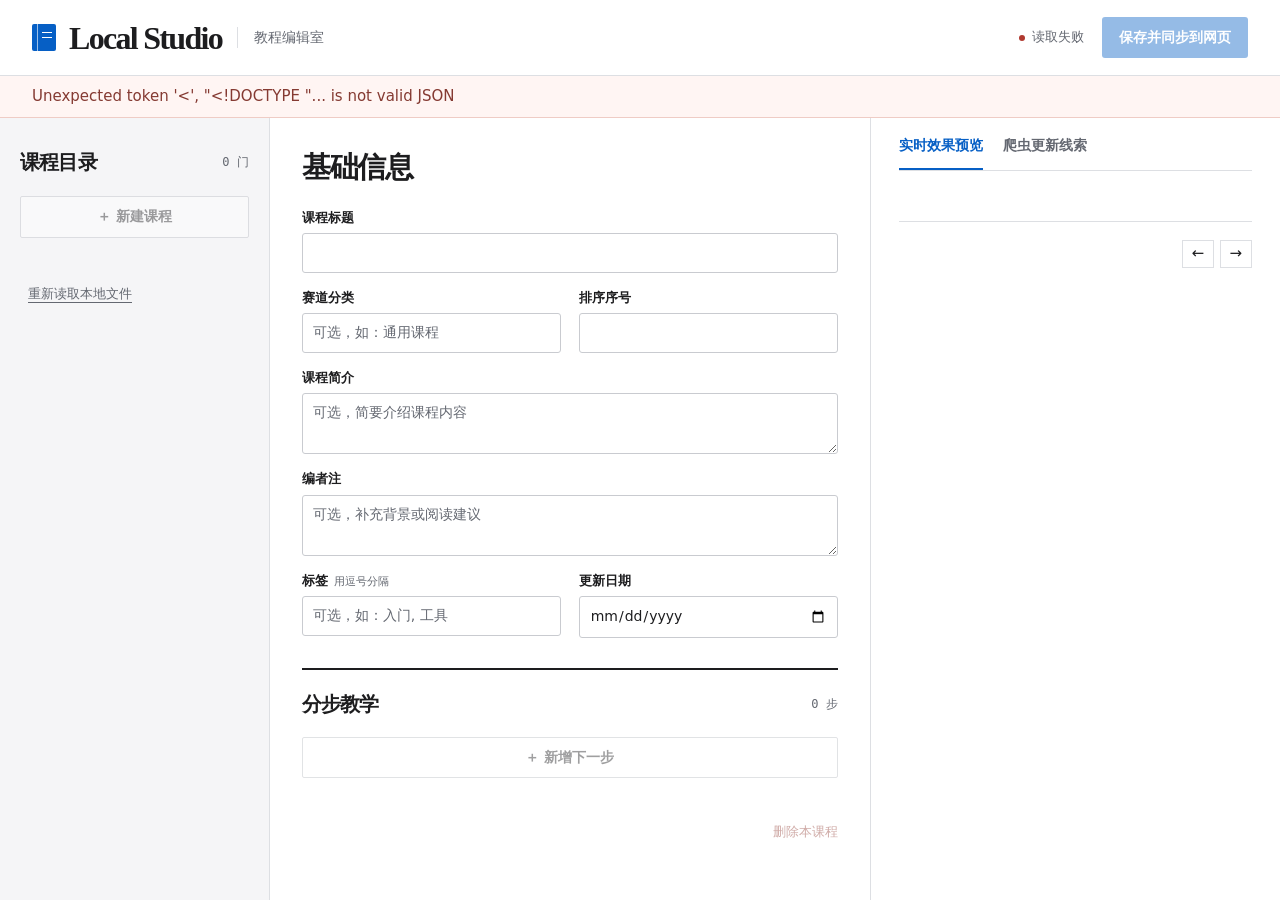
==== studio/index.html @ e98e93e3 "feat: sync Radar guides studio, expanded consumer feeds, and full-page reader" ====
<!doctype html>
<html lang="zh-CN">
<head>
  <meta charset="utf-8">
  <meta name="viewport" content="width=device-width,initial-scale=1">
  <meta name="color-scheme" content="light">
  <link rel="icon" href="data:,">
  <link rel="stylesheet" href="/studio/studio.css">
  <title>Local Studio · 教程编辑室</title>
</head>
<body>
<header class="bar">
  <div class="brand"><i class="book" aria-hidden="true"></i><span>Local Studio</span><span class="brand-sub">教程编辑室</span></div>
  <div class="actions"><span id="status" role="status" aria-live="polite" aria-atomic="true">正在读取</span><button id="save" class="primary" type="submit" form="editor" disabled>保存并同步到网页</button></div>
</header>
<p id="message" role="alert" hidden></p>
<nav class="mobile" aria-label="工作区"><button data-pane="catalog">课程目录</button><button data-pane="edit">课程编辑</button><button data-pane="reference">预览与线索</button></nav>
<main id="workspace" data-pane="edit">
  <aside class="catalog pane" aria-label="课程目录">
    <div class="heading-row"><h2>课程目录</h2><span id="count" class="count">0 门</span></div>
    <button id="new" class="new" disabled>＋ 新建课程</button>
    <nav id="courses" aria-label="选择课程"></nav>
    <button id="reload" class="reload">重新读取本地文件</button>
  </aside>
  <section class="edit pane" aria-label="课程编辑">
    <p id="empty" class="empty" hidden>课程库还是空白。点击「＋ 新建课程」，从头创建第 1 课。</p>
    <form id="editor">
      <div class="heading-row"><h1>基础信息</h1><span id="filelabel" class="file"></span></div>
      <div class="fields">
        <label class="wide">课程标题<input name="title" required autocomplete="off"></label>
        <label>赛道分类<input name="track" placeholder="可选，如：通用课程"></label>
        <label>排序序号<input name="order" type="number" min="1" step="1" required></label>
        <label class="wide">课程简介<textarea name="summary" rows="2" placeholder="可选，简要介绍课程内容"></textarea></label>
        <label class="wide">编者注<textarea name="author_note" rows="2" placeholder="可选，补充背景或阅读建议"></textarea></label>
        <label>标签<span class="hint">用逗号分隔</span><input name="related_tags" placeholder="可选，如：入门, 工具"></label>
        <label>更新日期<input name="updated_at" type="date" required></label>
      </div>
      <div class="step-heading heading-row"><h2>分步教学</h2><span id="step-count" class="count">0 步</span></div>
      <div id="steps"></div>
      <button id="add" type="button" class="new">＋ 新增下一步</button>
      <div class="footer"><button id="delete" type="button" class="danger" disabled>删除本课程</button></div>
    </form>
  </section>
  <aside class="reference pane" aria-label="参考区">
    <div class="tabs"><button id="preview-tab" type="button" aria-pressed="true">实时效果预览</button><button id="updates-tab" type="button" aria-pressed="false">爬虫更新线索</button></div>
    <div id="preview">
      <div class="preview-head"><div id="preview-track" class="track"></div><h2 id="preview-title"></h2><p id="preview-summary"></p></div>
      <div class="heading-row reader-nav"><span id="position"></span><div><button id="prev" aria-label="预览上一步">←</button><button id="next" aria-label="预览下一步">→</button></div></div>
      <h3 id="preview-step"></h3><div id="preview-body" class="prose"></div>
    </div>
    <div id="updates" class="prose" hidden></div>
  </aside>
</main>
<dialog id="create-dialog">
  <form id="create-form"><h2>新建课程</h2>
    <label>课程标题<input name="title" required autocomplete="off" autofocus></label>
    <label>赛道分类<input name="track" placeholder="可选，如：通用课程"></label>
    <div class="dialog-actions"><button type="button" id="cancel">取消</button><button class="primary">创建课程</button></div>
  </form>
</dialog>
<dialog id="link-dialog" aria-labelledby="link-dialog-title">
  <form id="link-form" novalidate>
    <h2 id="link-dialog-title">插入链接</h2>
    <label>目标网址<input id="link-url" name="url" type="text" required autocomplete="off" autocapitalize="off" spellcheck="false" placeholder="https://example.com 或 example.com" aria-describedby="link-help link-error" autofocus></label>
    <p id="link-help" class="dialog-hint">仅支持 HTTP(S) 网址；省略协议时，域名前会自动补上 https://。</p>
    <label>显示文字<input id="link-text" name="text" type="text" autocomplete="off" placeholder="可选，留空显示完整网址"></label>
    <label class="check-label"><input id="link-standalone" name="standalone" type="checkbox" checked>独占一行显示（在网页端展示为跳转入口）</label>
    <p id="link-error" class="dialog-error" role="alert" hidden></p>
    <div class="dialog-actions"><button type="button" id="link-cancel">取消</button><button type="submit" class="primary">插入链接</button></div>
  </form>
</dialog>
<script type="module" src="/studio/app.js"></script>
</body></html>
---- studio/studio.css ----
*{box-sizing:border-box}
:root{--ink:#1d1d1f;--muted:#646871;--line:#dddfe3;--paper:#fff;--wash:#f5f5f7;--blue:#065fc5;--serif:"Songti SC","STSong","SimSun",Georgia,serif;--sans:"Source Sans 3","Microsoft YaHei","PingFang SC",system-ui,sans-serif}
html,body{margin:0;color:var(--ink);background:white;font:15px/1.55 var(--sans)}
button,input,textarea{font:inherit;color:inherit}button{cursor:pointer;border:0;background:transparent}button:disabled{opacity:.42;cursor:default}button:hover:enabled{color:var(--blue)}button:focus-visible,a:focus-visible{outline:2px solid var(--blue);outline-offset:3px}
h1,h2,h3,p{margin:0}h1,h2{letter-spacing:-.04em}.bar{height:76px;padding:0 32px;display:flex;align-items:center;justify-content:space-between;border-bottom:1px solid var(--line);gap:12px;background:white;position:relative;z-index:1}
.brand,.actions,.heading-row,.dialog-actions{display:flex;align-items:center}.brand{gap:13px;white-space:nowrap}.brand>span:first-of-type{font:600 32px/1 Georgia,serif;letter-spacing:-1.7px}.brand-sub{margin-left:2px;padding-left:16px;border-left:1px solid var(--line);font-size:14px;color:var(--muted)}
.book{display:block;width:24px;height:27px;background:var(--blue);position:relative;border-radius:2px}.book:before{content:"";position:absolute;left:5px;top:0;bottom:0;border-left:1px solid #fff9}.book:after{content:"";position:absolute;left:10px;right:4px;top:8px;height:4px;border-top:1px solid white;border-bottom:1px solid white}
.actions{gap:18px}.primary{background:var(--blue);color:white;font-size:14px;font-weight:600;padding:10px 17px;border-radius:3px}.primary:hover:enabled{color:white;background:#044f9e}
#status{font-size:13px;color:var(--muted)}#status:before{content:"";display:inline-block;width:6px;height:6px;margin-right:7px;border-radius:50%;background:#59836b}#status[data-kind=dirty]:before{background:#b9892a}#status[data-kind=error]:before{background:#b0392f}#status[data-kind=busy]:before{background:var(--blue)}
#message{background:#fff5f3;color:#853a32;padding:9px 32px;border-bottom:1px solid #efccc5;overflow-wrap:anywhere}
body{height:100dvh;display:flex;flex-direction:column}.bar,.mobile{flex:none}main{display:grid;grid-template-columns:minmax(210px,.71fr) minmax(360px,1.58fr) minmax(310px,1.08fr);min-height:0;flex:1}.pane{overflow:auto;min-width:0;scrollbar-width:thin}.catalog{background:var(--wash);padding:29px 20px;border-right:1px solid var(--line)}.heading-row{justify-content:space-between;gap:10px}.heading-row h2{font-size:20px}.count,.file,#position{font:12px/1.4 Consolas,monospace;color:var(--muted)}.count{white-space:nowrap}.new{width:100%;padding:9px;border:1px solid #babdc3;background:white;border-radius:2px;font-size:14px;font-weight:600}.new:hover:enabled{border-color:var(--blue)}#new{margin:18px 0 14px}
.course{display:grid;grid-template-columns:26px 1fr;gap:8px;width:100%;text-align:left;padding:16px 8px 17px;border-top:1px solid var(--line);position:relative}.course[aria-current=true]{background:white}.course[aria-current=true]:before{content:"";position:absolute;left:0;top:14px;bottom:14px;width:2px;background:var(--blue)}.course .ord{font:italic 18px Georgia,serif;color:var(--muted);text-align:center}.course small{color:var(--muted);font-size:12px;display:block;margin-bottom:5px}.course strong{font-size:14px;line-height:1.65;display:block}.course[aria-current=true] .ord{color:var(--blue)}.reload,.danger{font-size:13px;color:var(--muted);padding:8px 0}.reload{margin:24px 8px 0;text-decoration:underline;text-underline-offset:4px}
.edit{padding:30px clamp(20px,2.5vw,46px) 48px}.edit h1{font:700 29px var(--serif)}.file{word-break:break-all;text-align:right;font-size:11px}.fields{display:grid;grid-template-columns:minmax(0,1fr) minmax(0,1fr);gap:15px 18px;margin-top:20px}.wide{grid-column:1/-1}label{display:block;font-size:13px;font-weight:600}input,textarea{display:block;width:100%;border:1px solid #c9cbd0;background:white;border-radius:3px;font-size:14px;font-weight:400;line-height:1.55;margin-top:5px;padding:8px 10px;min-width:0}input:focus,textarea:focus{outline:2px solid #a9c9ee;outline-offset:0;border-color:var(--blue)}textarea{resize:vertical}.hint{font-size:11px;font-weight:400;color:var(--muted);margin-left:6px}.step-heading{margin-top:30px;border-top:2px solid var(--ink);padding-top:19px}.step{border-bottom:1px solid var(--line);padding:18px 0 24px}.step label{margin-top:12px}.step .heading-row{background:var(--wash);padding:6px 10px}.step .sequence{font:600 12px/1.6 Consolas,monospace;letter-spacing:.1em}.tools{display:flex;gap:5px}.tools button,.insert{font-size:12px;padding:4px;color:var(--muted)}button.insert{margin:5px 0 0;color:var(--blue)}#add{margin-top:17px}.footer{text-align:right;margin-top:36px}.danger{color:#913b32}
.reference{border-left:1px solid var(--line);padding:0 clamp(19px,2.2vw,38px) 40px}.tabs{display:flex;gap:20px;border-bottom:1px solid var(--line);position:sticky;top:0;background:#fff;z-index:1}.tabs button{padding:17px 0 13px;color:var(--muted);font-size:14px;font-weight:600}.tabs button[aria-pressed=true]{color:var(--blue);box-shadow:inset 0 -2px var(--blue)}.preview-head{padding:28px 0 22px;border-bottom:1px solid var(--line)}.track{font-size:12px;color:var(--blue);font-weight:600;letter-spacing:.04em}#preview-title{font:700 clamp(26px,2.05vw,36px)/1.48 var(--serif);letter-spacing:-.045em;margin:10px 0 12px;overflow-wrap:anywhere}#preview-summary{color:var(--muted);font-size:14px;line-height:1.8}.reader-nav{margin:18px 0 10px}.reader-nav button{border:1px solid var(--line);width:32px;height:28px;margin-left:6px}.reference h3{font-size:19px;line-height:1.55}.prose{line-height:1.85;font-size:14px;overflow-wrap:anywhere}.prose p,.prose ol,.prose ul{margin:12px 0}.prose ul,.prose ol{padding-left:21px}.prose h3,.prose h4{margin:16px 0 8px}.prose a{color:var(--blue);text-underline-offset:3px}.prose code{font:13px/1.65 Consolas,monospace;background:var(--wash);padding:1px 3px}.prose pre{background:#f3f4f6;padding:12px;overflow:auto;white-space:pre-wrap}.prose pre code{background:none;padding:0}.prose blockquote{border-left:2px solid var(--blue);background:#f5f8fc;padding:8px 12px;margin:15px 0}.prose table{border-collapse:collapse;width:100%;font-size:12px}.prose td,.prose th{border-bottom:1px solid var(--line);padding:6px;text-align:left;vertical-align:top}.prose th{background:var(--wash)}#updates{padding-top:15px}
.insert-tools{display:flex;align-items:center;flex-wrap:wrap;gap:4px 12px;margin-top:5px}.insert-tools button.insert{margin:0}.image-status{font-size:12px;color:var(--blue)}.image-hint{margin-top:3px;font-size:11px;line-height:1.7;color:var(--muted)}textarea.drag-over{border-color:var(--blue);outline:2px dashed var(--blue);outline-offset:2px;background:#f5f8fc}textarea.uploading{background:var(--wash);cursor:progress}
.prose img{max-width:100%;height:auto;vertical-align:middle}.prose figure{margin:18px 0;border-radius:0}.prose figure img{display:block}.prose figcaption{margin-top:7px;font-size:12px;line-height:1.65;color:var(--muted)}
.prose .link-entry{margin:14px 0;border-bottom:1px solid var(--line)}.prose .link-entry>a{display:flex;align-items:baseline;justify-content:space-between;gap:12px;padding:11px 0;text-decoration:none}.link-label{min-width:0;flex:1;overflow-wrap:anywhere;text-decoration:underline;text-underline-offset:4px}.link-action{flex:none;white-space:nowrap;font-size:12px;font-weight:500}.prose .link-entry>a:hover .link-label{text-decoration-thickness:2px}.preview-empty{color:var(--muted);font-size:13px}#preview-track:empty,#preview-title:empty,#preview-summary:empty,#preview-step:empty{display:none}
.empty{margin-bottom:26px;padding-bottom:22px;border-bottom:1px solid var(--line);color:var(--muted);line-height:1.85}
dialog{border:1px solid var(--line);padding:24px;width:min(390px,90vw);max-height:calc(100dvh - 32px);overflow:auto;border-radius:4px}dialog::backdrop{background:#20242b55}dialog h2{font:700 25px var(--serif)}dialog label{margin-top:16px}.dialog-actions{justify-content:flex-end;gap:14px;margin-top:22px}
#link-dialog{width:min(460px,calc(100vw - 32px))}.dialog-hint{margin-top:7px;font-size:12px;line-height:1.7;color:var(--muted)}.check-label{display:flex;align-items:center;gap:8px;font-weight:400}.check-label input{width:16px;height:16px;flex:none;margin:0;padding:0;accent-color:var(--blue)}.dialog-error{margin-top:14px;padding-top:12px;border-top:1px solid var(--line);color:#913b32;font-size:13px;overflow-wrap:anywhere}#link-url[aria-invalid=true]{border-color:#913b32}input::placeholder,textarea::placeholder{color:var(--muted);opacity:1}
.mobile{display:none}[hidden]{display:none!important}
@media(max-width:990px){.brand-sub{display:none}.bar{height:62px;padding:0 18px}.mobile{display:flex;gap:12px;padding:0 18px;border-bottom:1px solid var(--line)}.mobile button{padding:10px 0;font-size:13px;color:var(--muted)}.mobile [aria-pressed=true]{color:var(--blue);font-weight:600}main{display:block;overflow:auto}.pane{display:none;overflow:visible;max-width:760px;margin:0 auto}.catalog{max-width:none;min-height:100%;border:0}.reference{border:0}.edit{padding:21px 18px 50px}main[data-pane=catalog] .catalog,main[data-pane=edit] .edit,main[data-pane=reference] .reference{display:block}.brand>span:first-of-type{font-size:25px}.book{width:18px;height:21px}.brand{gap:8px}.actions{gap:8px}.primary{padding:8px 10px;font-size:13px}.file{display:none}}
@media(max-width:520px){.bar{padding:0 12px}.actions{flex-direction:row}.book{display:none}#status{font-size:11px}#status:before{margin-right:4px}.fields{gap:12px}.tabs{position:static}.mobile{justify-content:space-between}.edit h1{font-size:25px}.step .tools{gap:2px}}
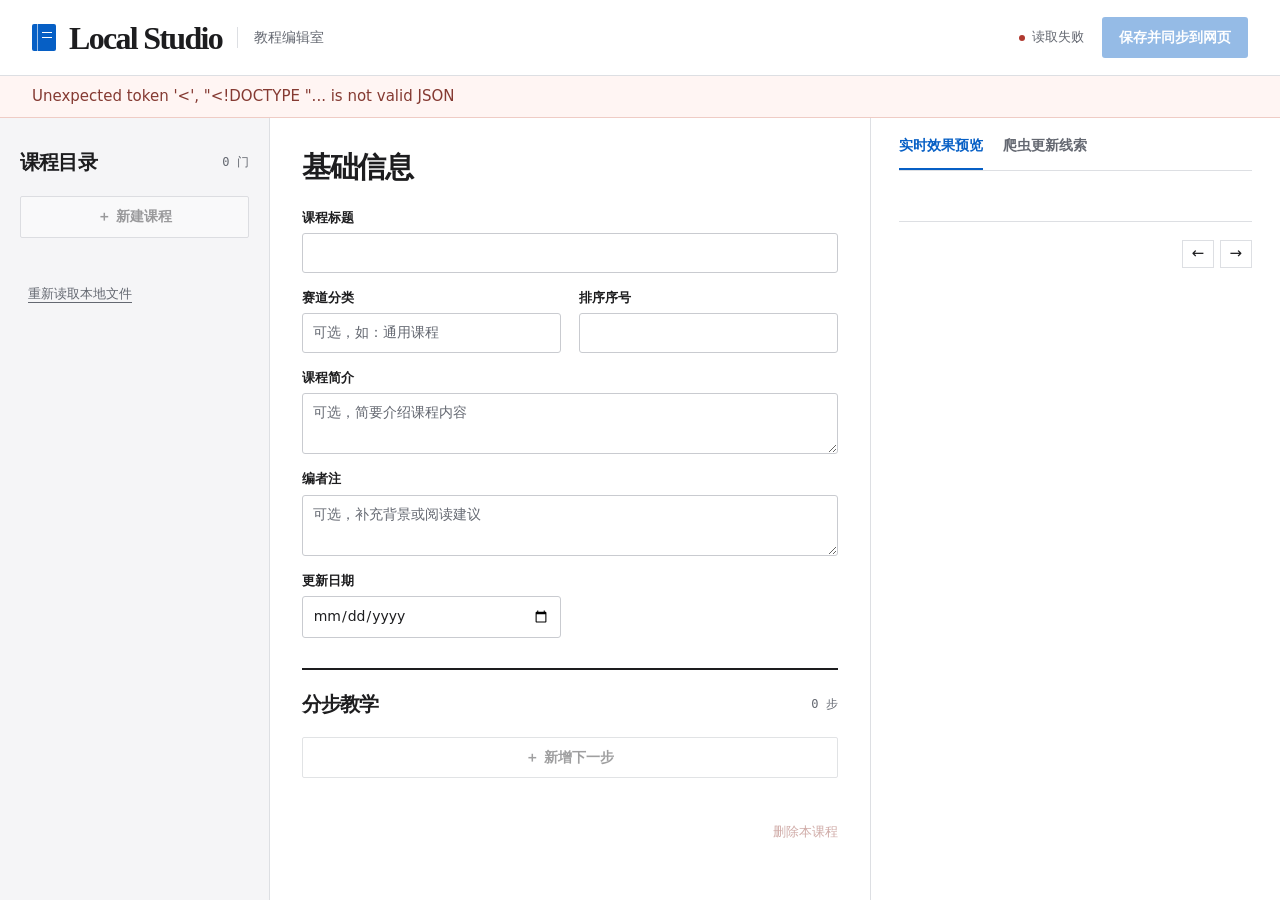
==== commit 0a13654b: "chore: localize assets, refine guides flow, and add wrangler.jsonc" ====
--- a/studio/index.html
+++ b/studio/index.html
@@ -32,7 +32,6 @@
         <label>排序序号<input name="order" type="number" min="1" step="1" required></label>
         <label class="wide">课程简介<textarea name="summary" rows="2" placeholder="可选，简要介绍课程内容"></textarea></label>
         <label class="wide">编者注<textarea name="author_note" rows="2" placeholder="可选，补充背景或阅读建议"></textarea></label>
-        <label>标签<span class="hint">用逗号分隔</span><input name="related_tags" placeholder="可选，如：入门, 工具"></label>
         <label>更新日期<input name="updated_at" type="date" required></label>
       </div>
       <div class="step-heading heading-row"><h2>分步教学</h2><span id="step-count" class="count">0 步</span></div>
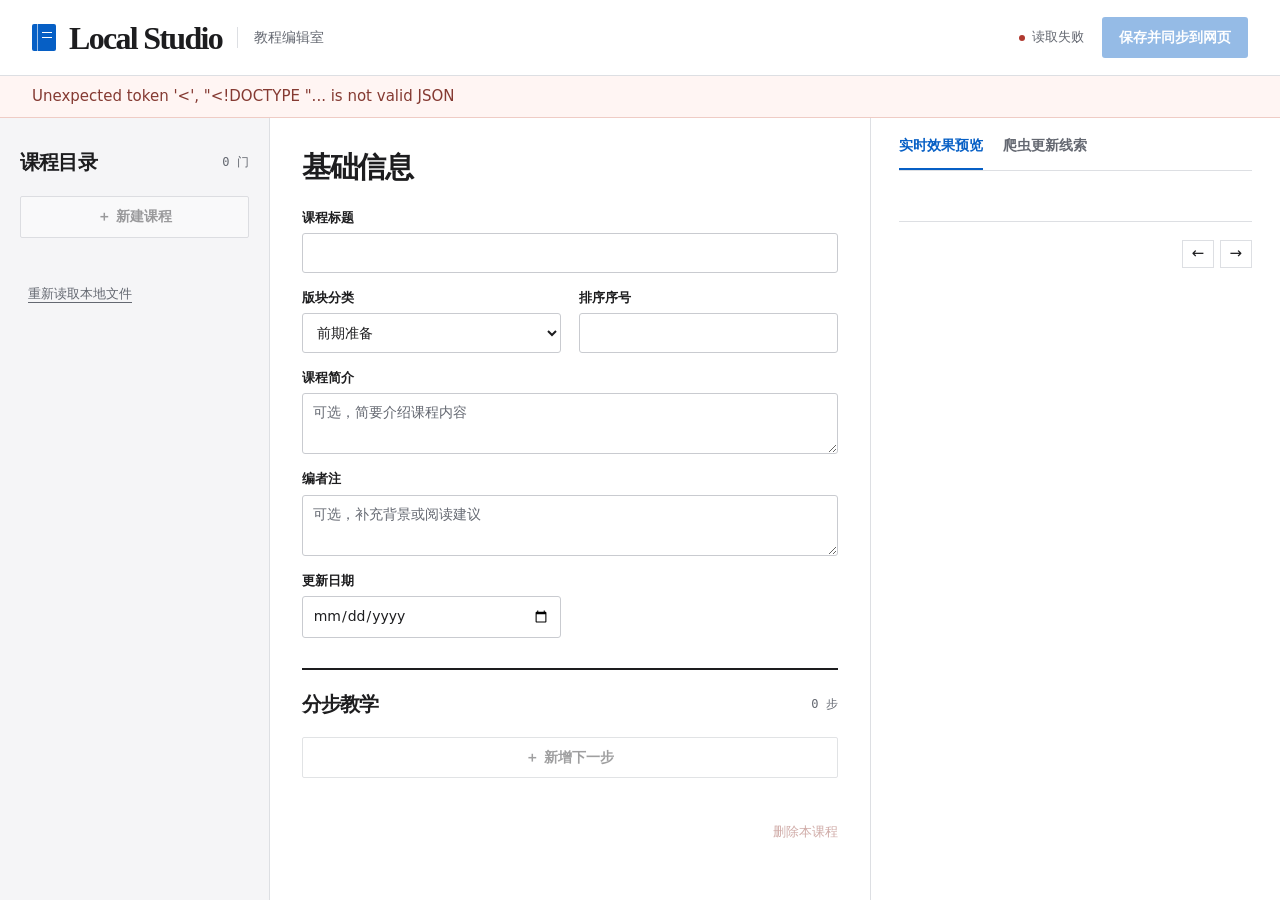
==== commit 93e2b61d: "feat(guides): add preset guide sub-sections, pending empty state, and studio track selector" ====
--- a/studio/index.html
+++ b/studio/index.html
@@ -28,7 +28,13 @@
       <div class="heading-row"><h1>基础信息</h1><span id="filelabel" class="file"></span></div>
       <div class="fields">
         <label class="wide">课程标题<input name="title" required autocomplete="off"></label>
-        <label>赛道分类<input name="track" placeholder="可选，如：通用课程"></label>
+        <label>版块分类<select name="track">
+          <option value="前期准备">前期准备</option>
+          <option value="订阅优惠">订阅优惠</option>
+          <option value="编程与Agent">编程与Agent</option>
+          <option value="疑难杂症">疑难杂症</option>
+          <option value="">未分类（仅在全部中显示）</option>
+        </select></label>
         <label>排序序号<input name="order" type="number" min="1" step="1" required></label>
         <label class="wide">课程简介<textarea name="summary" rows="2" placeholder="可选，简要介绍课程内容"></textarea></label>
         <label class="wide">编者注<textarea name="author_note" rows="2" placeholder="可选，补充背景或阅读建议"></textarea></label>
@@ -53,7 +59,13 @@
 <dialog id="create-dialog">
   <form id="create-form"><h2>新建课程</h2>
     <label>课程标题<input name="title" required autocomplete="off" autofocus></label>
-    <label>赛道分类<input name="track" placeholder="可选，如：通用课程"></label>
+    <label>版块分类<select name="track">
+      <option value="前期准备" selected>前期准备</option>
+      <option value="订阅优惠">订阅优惠</option>
+      <option value="编程与Agent">编程与Agent</option>
+      <option value="疑难杂症">疑难杂症</option>
+      <option value="">未分类（仅在全部中显示）</option>
+    </select></label>
     <div class="dialog-actions"><button type="button" id="cancel">取消</button><button class="primary">创建课程</button></div>
   </form>
 </dialog>
--- a/studio/studio.css
+++ b/studio/studio.css
@@ -1,7 +1,7 @@
 *{box-sizing:border-box}
 :root{--ink:#1d1d1f;--muted:#646871;--line:#dddfe3;--paper:#fff;--wash:#f5f5f7;--blue:#065fc5;--serif:"Songti SC","STSong","SimSun",Georgia,serif;--sans:"Source Sans 3","Microsoft YaHei","PingFang SC",system-ui,sans-serif}
 html,body{margin:0;color:var(--ink);background:white;font:15px/1.55 var(--sans)}
-button,input,textarea{font:inherit;color:inherit}button{cursor:pointer;border:0;background:transparent}button:disabled{opacity:.42;cursor:default}button:hover:enabled{color:var(--blue)}button:focus-visible,a:focus-visible{outline:2px solid var(--blue);outline-offset:3px}
+button,input,select,textarea{font:inherit;color:inherit}button{cursor:pointer;border:0;background:transparent}button:disabled{opacity:.42;cursor:default}button:hover:enabled{color:var(--blue)}button:focus-visible,a:focus-visible{outline:2px solid var(--blue);outline-offset:3px}
 h1,h2,h3,p{margin:0}h1,h2{letter-spacing:-.04em}.bar{height:76px;padding:0 32px;display:flex;align-items:center;justify-content:space-between;border-bottom:1px solid var(--line);gap:12px;background:white;position:relative;z-index:1}
 .brand,.actions,.heading-row,.dialog-actions{display:flex;align-items:center}.brand{gap:13px;white-space:nowrap}.brand>span:first-of-type{font:600 32px/1 Georgia,serif;letter-spacing:-1.7px}.brand-sub{margin-left:2px;padding-left:16px;border-left:1px solid var(--line);font-size:14px;color:var(--muted)}
 .book{display:block;width:24px;height:27px;background:var(--blue);position:relative;border-radius:2px}.book:before{content:"";position:absolute;left:5px;top:0;bottom:0;border-left:1px solid #fff9}.book:after{content:"";position:absolute;left:10px;right:4px;top:8px;height:4px;border-top:1px solid white;border-bottom:1px solid white}
@@ -10,7 +10,7 @@
 #message{background:#fff5f3;color:#853a32;padding:9px 32px;border-bottom:1px solid #efccc5;overflow-wrap:anywhere}
 body{height:100dvh;display:flex;flex-direction:column}.bar,.mobile{flex:none}main{display:grid;grid-template-columns:minmax(210px,.71fr) minmax(360px,1.58fr) minmax(310px,1.08fr);min-height:0;flex:1}.pane{overflow:auto;min-width:0;scrollbar-width:thin}.catalog{background:var(--wash);padding:29px 20px;border-right:1px solid var(--line)}.heading-row{justify-content:space-between;gap:10px}.heading-row h2{font-size:20px}.count,.file,#position{font:12px/1.4 Consolas,monospace;color:var(--muted)}.count{white-space:nowrap}.new{width:100%;padding:9px;border:1px solid #babdc3;background:white;border-radius:2px;font-size:14px;font-weight:600}.new:hover:enabled{border-color:var(--blue)}#new{margin:18px 0 14px}
 .course{display:grid;grid-template-columns:26px 1fr;gap:8px;width:100%;text-align:left;padding:16px 8px 17px;border-top:1px solid var(--line);position:relative}.course[aria-current=true]{background:white}.course[aria-current=true]:before{content:"";position:absolute;left:0;top:14px;bottom:14px;width:2px;background:var(--blue)}.course .ord{font:italic 18px Georgia,serif;color:var(--muted);text-align:center}.course small{color:var(--muted);font-size:12px;display:block;margin-bottom:5px}.course strong{font-size:14px;line-height:1.65;display:block}.course[aria-current=true] .ord{color:var(--blue)}.reload,.danger{font-size:13px;color:var(--muted);padding:8px 0}.reload{margin:24px 8px 0;text-decoration:underline;text-underline-offset:4px}
-.edit{padding:30px clamp(20px,2.5vw,46px) 48px}.edit h1{font:700 29px var(--serif)}.file{word-break:break-all;text-align:right;font-size:11px}.fields{display:grid;grid-template-columns:minmax(0,1fr) minmax(0,1fr);gap:15px 18px;margin-top:20px}.wide{grid-column:1/-1}label{display:block;font-size:13px;font-weight:600}input,textarea{display:block;width:100%;border:1px solid #c9cbd0;background:white;border-radius:3px;font-size:14px;font-weight:400;line-height:1.55;margin-top:5px;padding:8px 10px;min-width:0}input:focus,textarea:focus{outline:2px solid #a9c9ee;outline-offset:0;border-color:var(--blue)}textarea{resize:vertical}.hint{font-size:11px;font-weight:400;color:var(--muted);margin-left:6px}.step-heading{margin-top:30px;border-top:2px solid var(--ink);padding-top:19px}.step{border-bottom:1px solid var(--line);padding:18px 0 24px}.step label{margin-top:12px}.step .heading-row{background:var(--wash);padding:6px 10px}.step .sequence{font:600 12px/1.6 Consolas,monospace;letter-spacing:.1em}.tools{display:flex;gap:5px}.tools button,.insert{font-size:12px;padding:4px;color:var(--muted)}button.insert{margin:5px 0 0;color:var(--blue)}#add{margin-top:17px}.footer{text-align:right;margin-top:36px}.danger{color:#913b32}
+.edit{padding:30px clamp(20px,2.5vw,46px) 48px}.edit h1{font:700 29px var(--serif)}.file{word-break:break-all;text-align:right;font-size:11px}.fields{display:grid;grid-template-columns:minmax(0,1fr) minmax(0,1fr);gap:15px 18px;margin-top:20px}.wide{grid-column:1/-1}label{display:block;font-size:13px;font-weight:600}input,select,textarea{display:block;width:100%;border:1px solid #c9cbd0;background:white;border-radius:3px;font-size:14px;font-weight:400;line-height:1.55;margin-top:5px;padding:8px 10px;min-width:0}input:focus,select:focus,textarea:focus{outline:2px solid #a9c9ee;outline-offset:0;border-color:var(--blue)}textarea{resize:vertical}select{cursor:pointer;height:calc(1.55em + 18px)}.hint{font-size:11px;font-weight:400;color:var(--muted);margin-left:6px}.step-heading{margin-top:30px;border-top:2px solid var(--ink);padding-top:19px}.step{border-bottom:1px solid var(--line);padding:18px 0 24px}.step label{margin-top:12px}.step .heading-row{background:var(--wash);padding:6px 10px}.step .sequence{font:600 12px/1.6 Consolas,monospace;letter-spacing:.1em}.tools{display:flex;gap:5px}.tools button,.insert{font-size:12px;padding:4px;color:var(--muted)}button.insert{margin:5px 0 0;color:var(--blue)}#add{margin-top:17px}.footer{text-align:right;margin-top:36px}.danger{color:#913b32}
 .reference{border-left:1px solid var(--line);padding:0 clamp(19px,2.2vw,38px) 40px}.tabs{display:flex;gap:20px;border-bottom:1px solid var(--line);position:sticky;top:0;background:#fff;z-index:1}.tabs button{padding:17px 0 13px;color:var(--muted);font-size:14px;font-weight:600}.tabs button[aria-pressed=true]{color:var(--blue);box-shadow:inset 0 -2px var(--blue)}.preview-head{padding:28px 0 22px;border-bottom:1px solid var(--line)}.track{font-size:12px;color:var(--blue);font-weight:600;letter-spacing:.04em}#preview-title{font:700 clamp(26px,2.05vw,36px)/1.48 var(--serif);letter-spacing:-.045em;margin:10px 0 12px;overflow-wrap:anywhere}#preview-summary{color:var(--muted);font-size:14px;line-height:1.8}.reader-nav{margin:18px 0 10px}.reader-nav button{border:1px solid var(--line);width:32px;height:28px;margin-left:6px}.reference h3{font-size:19px;line-height:1.55}.prose{line-height:1.85;font-size:14px;overflow-wrap:anywhere}.prose p,.prose ol,.prose ul{margin:12px 0}.prose ul,.prose ol{padding-left:21px}.prose h3,.prose h4{margin:16px 0 8px}.prose a{color:var(--blue);text-underline-offset:3px}.prose code{font:13px/1.65 Consolas,monospace;background:var(--wash);padding:1px 3px}.prose pre{background:#f3f4f6;padding:12px;overflow:auto;white-space:pre-wrap}.prose pre code{background:none;padding:0}.prose blockquote{border-left:2px solid var(--blue);background:#f5f8fc;padding:8px 12px;margin:15px 0}.prose table{border-collapse:collapse;width:100%;font-size:12px}.prose td,.prose th{border-bottom:1px solid var(--line);padding:6px;text-align:left;vertical-align:top}.prose th{background:var(--wash)}#updates{padding-top:15px}
 .insert-tools{display:flex;align-items:center;flex-wrap:wrap;gap:4px 12px;margin-top:5px}.insert-tools button.insert{margin:0}.image-status{font-size:12px;color:var(--blue)}.image-hint{margin-top:3px;font-size:11px;line-height:1.7;color:var(--muted)}textarea.drag-over{border-color:var(--blue);outline:2px dashed var(--blue);outline-offset:2px;background:#f5f8fc}textarea.uploading{background:var(--wash);cursor:progress}
 .prose img{max-width:100%;height:auto;vertical-align:middle}.prose figure{margin:18px 0;border-radius:0}.prose figure img{display:block}.prose figcaption{margin-top:7px;font-size:12px;line-height:1.65;color:var(--muted)}
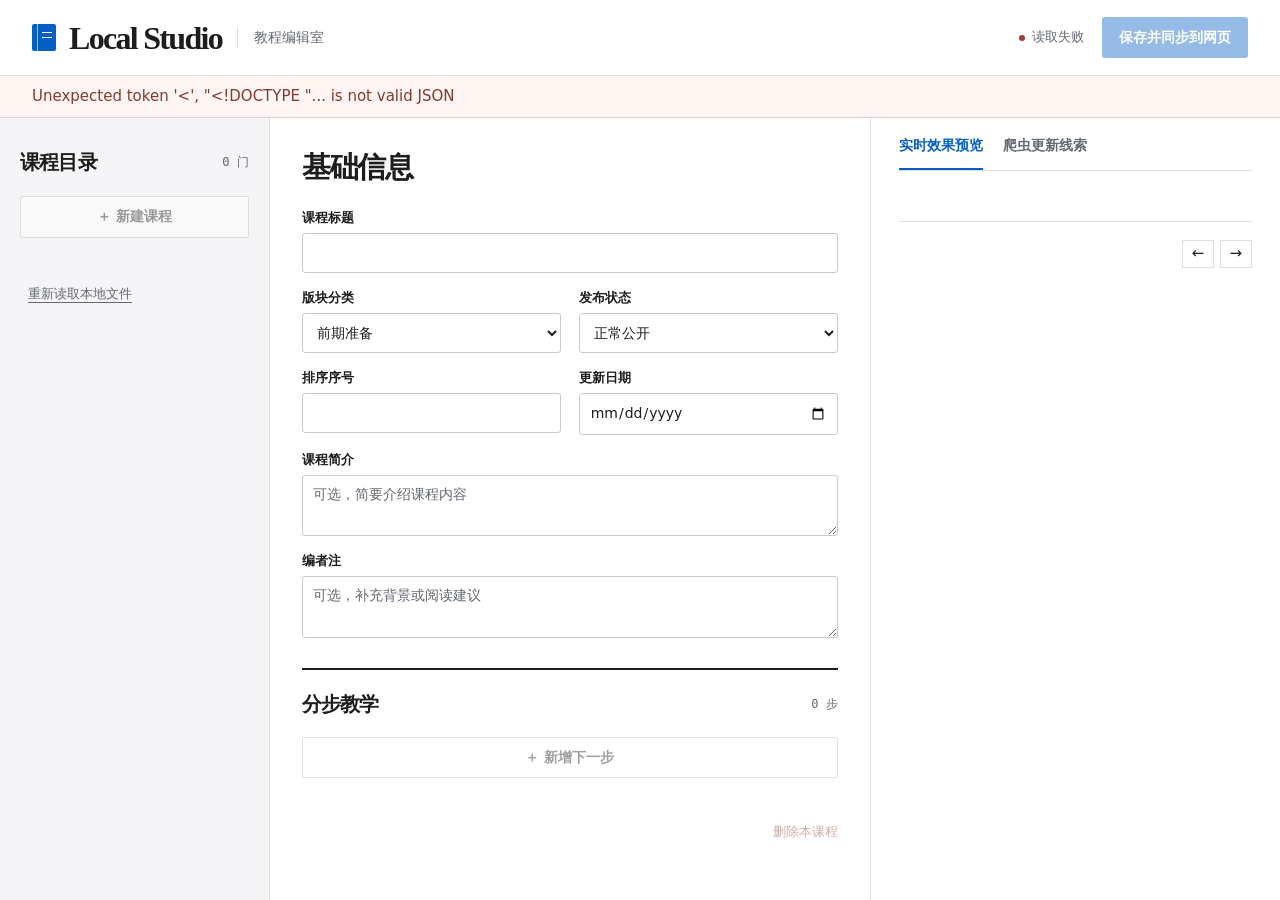
==== commit 5129f548: "feat(guides): add revising status to hide public content while preserving local Studio draft" ====
--- a/studio/index.html
+++ b/studio/index.html
@@ -35,10 +35,14 @@
           <option value="疑难杂症">疑难杂症</option>
           <option value="">未分类（仅在全部中显示）</option>
         </select></label>
+        <label>发布状态<select name="status">
+          <option value="published">正常公开</option>
+          <option value="revising">改进中（网页隐藏正文）</option>
+        </select></label>
         <label>排序序号<input name="order" type="number" min="1" step="1" required></label>
+        <label>更新日期<input name="updated_at" type="date" required></label>
         <label class="wide">课程简介<textarea name="summary" rows="2" placeholder="可选，简要介绍课程内容"></textarea></label>
         <label class="wide">编者注<textarea name="author_note" rows="2" placeholder="可选，补充背景或阅读建议"></textarea></label>
-        <label>更新日期<input name="updated_at" type="date" required></label>
       </div>
       <div class="step-heading heading-row"><h2>分步教学</h2><span id="step-count" class="count">0 步</span></div>
       <div id="steps"></div>
